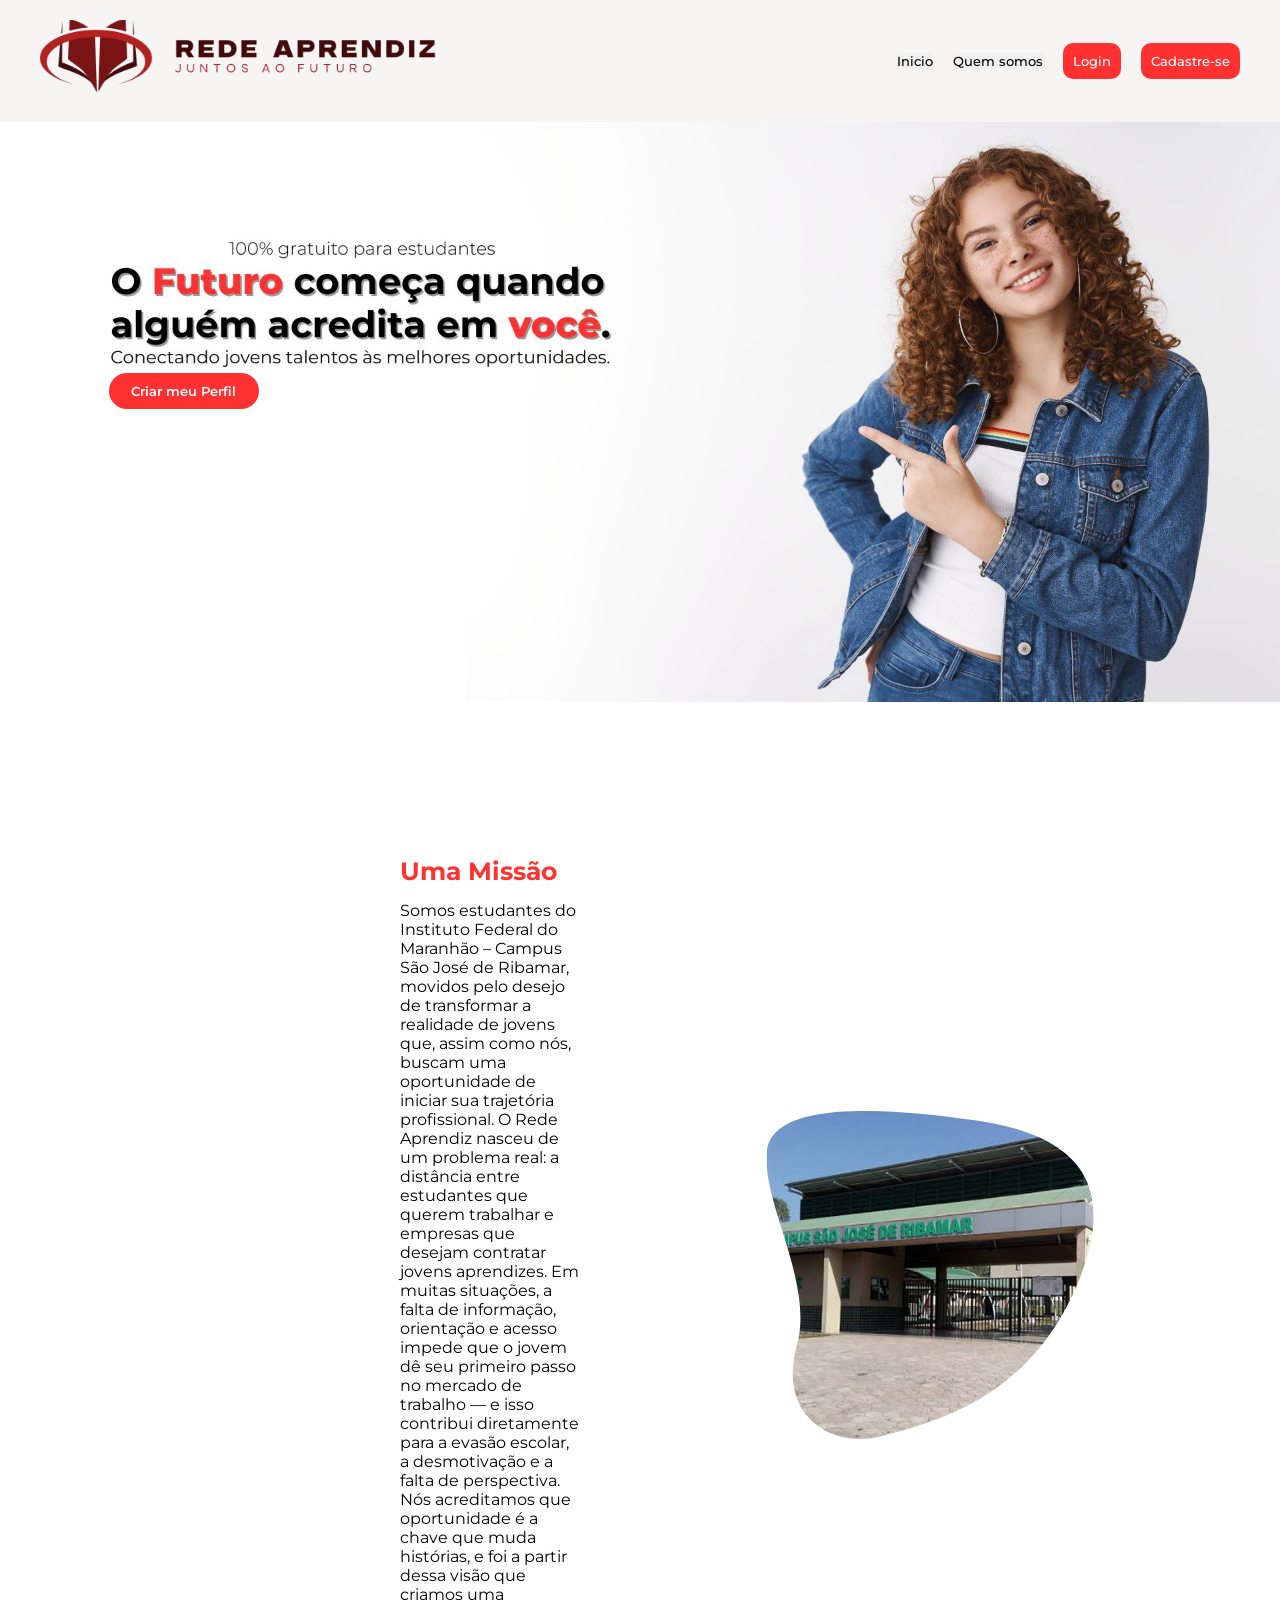
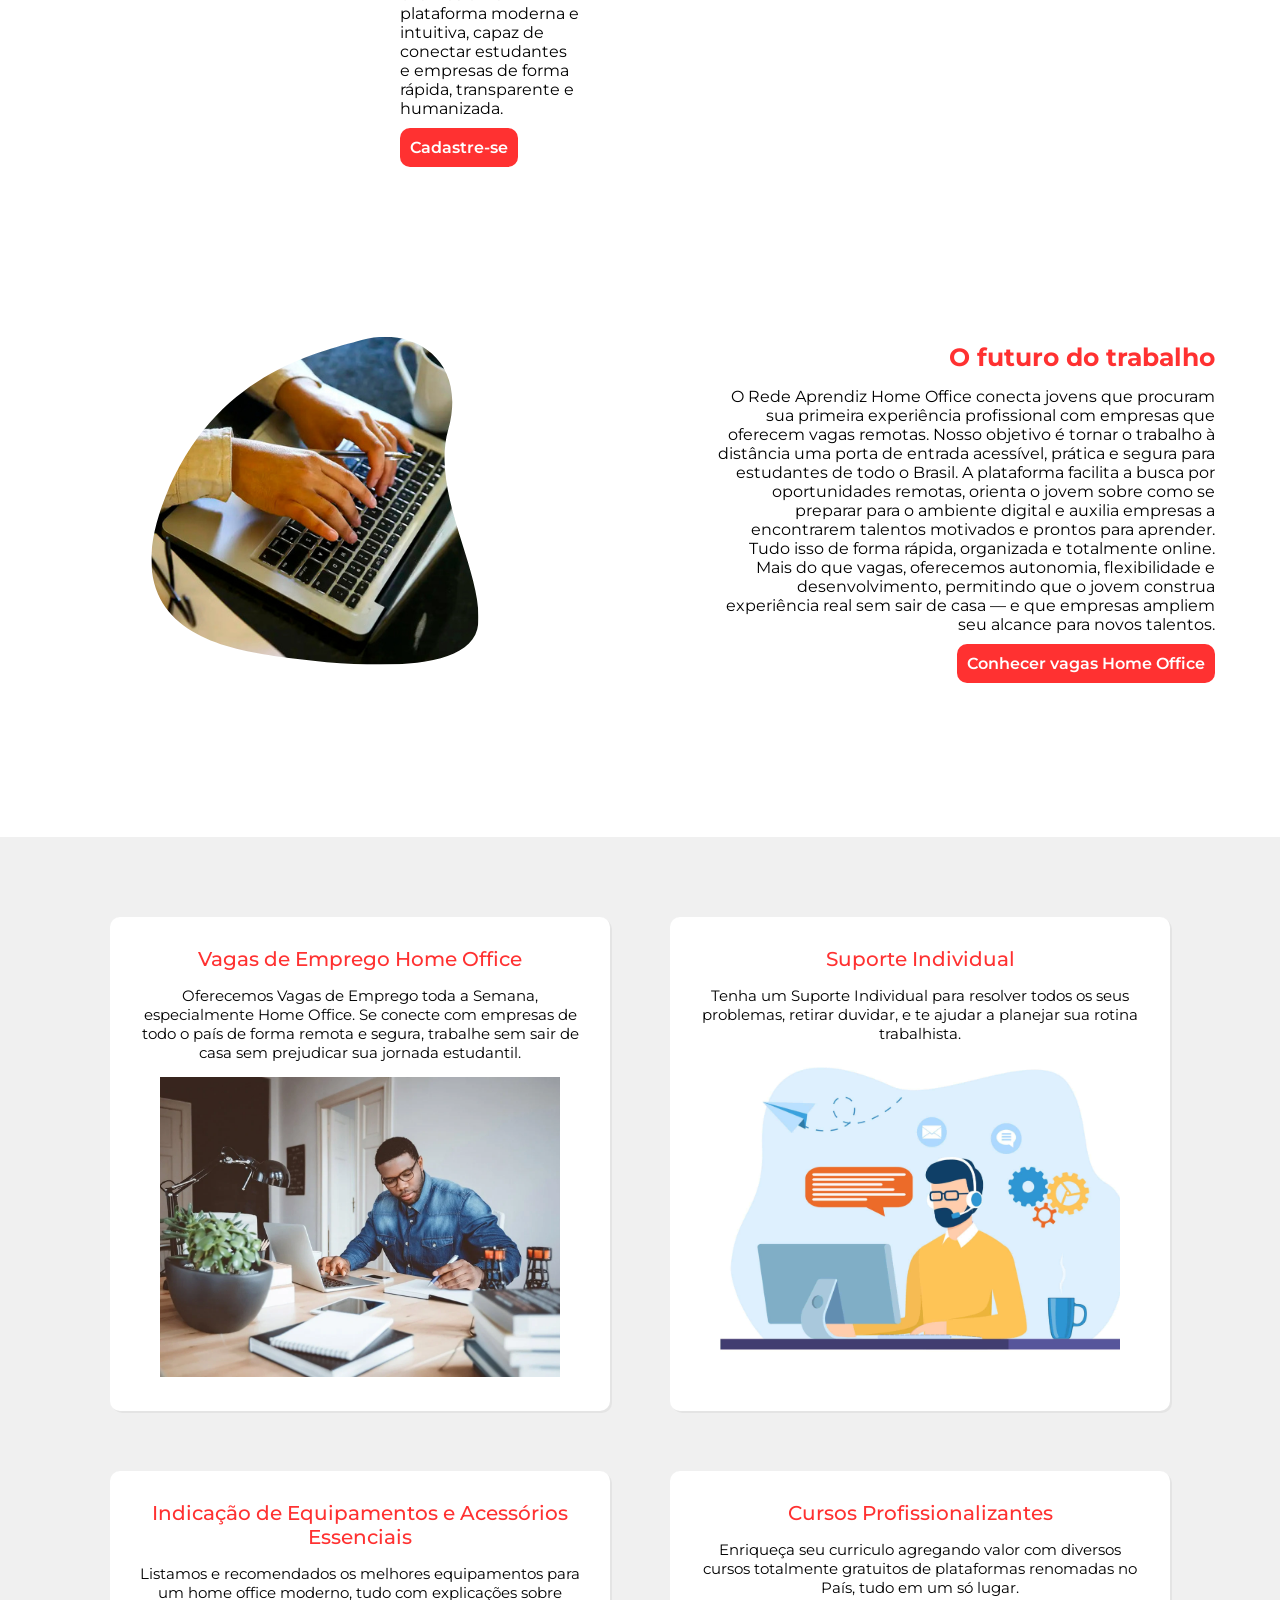
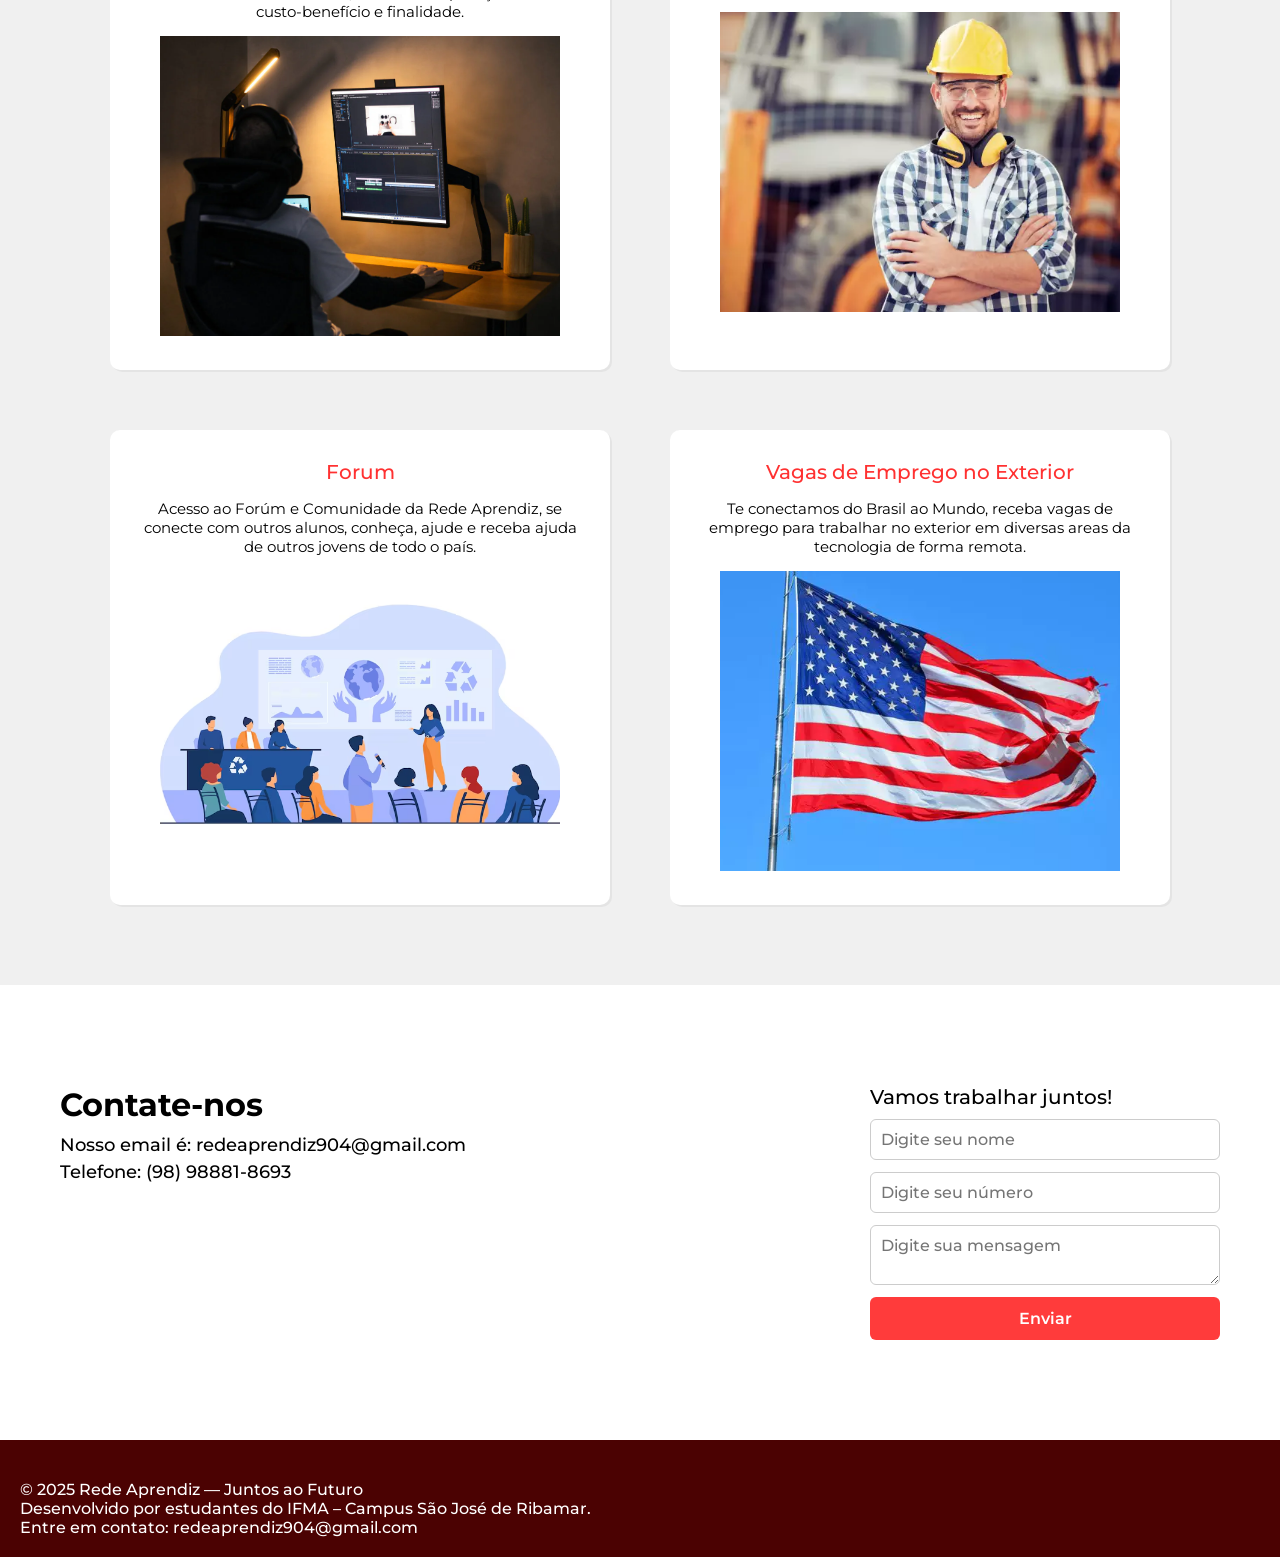
==== html/index.html @ 44a4fd26 "base do projeto" ====
<!DOCTYPE html>
<html lang="pt-br">
<head>
    <meta charset="UTF-8">
    <meta name="viewport" content="width=device-width, initial-scale=1.0">
    <title>Rede Aprendiz</title>
    <link rel="stylesheet" href="../css/style.css">
    <link rel="icon" href="../img/favicon.png" type="image/png">
</head>


<header> 
    <a href="index.html"><img src="../img/logop.png" alt="logoredeaprendiz"></a>
     <nav>
        <ul>
            <li ><button class="textonormal"><a href="./index.html">Inicio</a></button></li>
            <li><button class="textonormal"><a href="./quemsomos.html">Quem somos</a></button></li>
            <li><button class="cadastro"><a href="login.html">Login</a></button></li>
            <li><button class="cadastro"><a href="cadastro.html">Cadastre-se</a></button></li>
        </ul>
    </nav>
</header>
<body>


    <div class="imghero">
        <img src="../img/Untitled design.jpg" width="100%" height="100%">
        <a href="./login.html"><button class="botaocta">Criar meu Perfil</button> </a>
    </div>
    <section class="missao">
        <div class="texto1">
            <h1 class="titulo">Uma Missão</h1>
            <p class="paragrafo">
                Somos estudantes do Instituto Federal do Maranhão – Campus São José de Ribamar, movidos pelo desejo de 
                transformar a realidade de jovens que, assim como nós, buscam uma oportunidade de iniciar sua trajetória profissional.
                
                O Rede Aprendiz nasceu de um problema real: a distância entre estudantes que querem trabalhar e empresas que desejam contratar jovens aprendizes. Em muitas situações, 
                a falta de informação, orientação e acesso impede que o jovem dê seu primeiro passo no mercado de trabalho — e isso contribui diretamente para a evasão escolar, a 
                desmotivação e a falta de perspectiva.


                Nós acreditamos que oportunidade é a chave que muda histórias, e foi a partir dessa visão que criamos uma plataforma moderna e intuitiva, capaz de conectar estudantes e empresas de forma rápida, transparente e humanizada.
            </p>
                <div class="botaohpc"><a href="./cadastro.html" class="botaocadastro"> Cadastre-se</a> </div>
            </div>
            <img src="../img/ifmsjr.png">
    </section>

    <section class="homeoffice"> 
        <img src="../img/futuro.png" class="futuro">
            <div class="texto2">
            <h1 class="titulo2">O futuro do trabalho</h1>
               <p class="paragrafo2">
                O Rede Aprendiz Home Office conecta jovens que procuram sua primeira experiência profissional com empresas que oferecem vagas remotas. Nosso objetivo é tornar o trabalho à distância uma porta de entrada acessível, prática e segura para estudantes de todo o Brasil.

                A plataforma facilita a busca por oportunidades remotas, orienta o jovem sobre como se preparar para o ambiente digital e auxilia empresas a encontrarem talentos motivados e prontos para aprender. Tudo isso de forma rápida, organizada e totalmente online.

                Mais do que vagas, oferecemos autonomia, flexibilidade e desenvolvimento, permitindo que o jovem construa experiência real sem sair de casa — e que empresas ampliem seu alcance para novos talentos.
               </p>
               <div class="botaohpc2"><a href="./cadastro.html" class="botaocadastro2"> Conhecer vagas Home Office</a></div>
            </div>
               
    </section>


    <section class="servicos">

            <div class="card">
                <h1>Vagas de Emprego Home Office</h1>
                    <p>Oferecemos Vagas de Emprego toda a Semana, especialmente Home Office. Se conecte com empresas de todo o país de forma remota e segura, trabalhe sem sair de casa 
                    sem prejudicar sua jornada estudantil.
                    </p>
                <img src="../img/homeoffice.webp" alt="">
            </div>

            <div class="card">
                <h1>Suporte Individual</h1>
                    <p>Tenha um Suporte Individual para resolver todos os seus problemas, retirar duvidar, e te ajudar a planejar sua rotina trabalhista.</p>
                    <img src="../img/suporte.jpeg" alt="">
            </div>

            <div class="card">
                <h1>Indicação de Equipamentos e Acessórios Essenciais</h1>
                    <p>Listamos e recomendados os melhores equipamentos para um home office moderno, tudo com explicações sobre custo-benefício e finalidade.</p>
                    <img src="../img/equipamentos.webp" alt="">
            </div>

            <div class="card">
                 <h1>Cursos Profissionalizantes</h1>
                 <p>Enriqueça seu curriculo agregando valor com diversos cursos totalmente gratuitos de plataformas renomadas no País, tudo em um só lugar.</p>
                 <img src="../img/cursos.webp" alt="">
            </div>

            <div class="card">
                <h1>Forum</h1>
                 <p>Acesso ao Forúm e Comunidade da Rede Aprendiz, se conecte com outros alunos, conheça, ajude e receba ajuda de outros jovens de todo o país.</p> 
                 <img src="../img/forum.avif" alt="">      
            </div>
            <div class="card">
                  <h1>Vagas de Emprego no Exterior</h1>
                    <p>Te conectamos do Brasil ao Mundo, receba vagas de emprego para trabalhar no exterior em diversas areas da tecnologia de forma remota.</p>
                <img src="../img/exterior.webp" alt="">
            </div>
    </section>


    <section class="contato-section">
        <div class="contato-info">
            <h2>Contate-nos</h2>
            <p>Nosso email é: <strong>redeaprendiz904@gmail.com</strong></p>
        <p>Telefone: <strong>(98) 98881-8693</strong></p>
    </div>

    <div class="contato-form">
        <h3>Vamos trabalhar juntos!</h3>
        <input type="text" placeholder="Digite seu nome"maxlength="100">
        <input type="text" placeholder="Digite seu número" maxlength="11">
        <textarea placeholder="Digite sua mensagem" maxlength="300"></textarea>
        <button>Enviar</button>
    </div>
</section>



<footer>
    <p>© 2025 Rede Aprendiz — Juntos ao Futuro</p>
    <p>Desenvolvido por estudantes do IFMA – Campus São José de Ribamar.</p>
    <p>Entre em contato: redeaprendiz904@gmail.com</p>
</footer>
</body>
</html>
---- css/style.css ----
@import url('https://fonts.googleapis.com/css2?family=Montserrat:ital,wght@0,100..900;1,100..900&display=swap');

*{
  margin: 0;
  padding: 0;
  box-sizing: border-box;
  font-family: "Montserrat", sans-serif;
  font-optical-sizing: auto;
  font-weight: 500;
  font-style: normal;
}


header {
  
  display: flex;
  justify-content: space-between;  
  align-items: center;
  background-color: rgb(247, 244, 244);
  padding: 20px;
  text-align: right;
  box-sizing: border-box;
  flex-direction: row;
  gap: 10px;
  
    
}



nav ul {
  list-style: none;
  padding: 0;
  margin: 0px 0 0 0;
  margin-right: 17px;
  display: flex;
  flex-direction: row;
  align-items: center;
  margin: 0px 0;

}

nav li {
  display: inline;
  margin-right: 20px;
  font-family: 'Arial', sans-serif;
  

}

.textonormal a{
  text-decoration: none;
  color: black;
}

.cadastro a{
  color: white;
  text-decoration: none;
}

.textonormal{
  text-decoration: none;
  color: black;
  border: none;
  font-weight: 600;  
}

.cadastro {
  border: none;
  padding: 10px;       
  border-radius: 10px;     
  text-decoration: none;   
  color: none; 
  background-color: #ff3131; 
  font-weight: 600;
  color: white;   
}

img{
  margin-right: 0%;
}
.texto1{
  margin-left: 50px;
  margin-top: 50px;
  font-family:system-ui, -apple-system, BlinkMacSystemFont, 'Segoe UI', Roboto, Oxygen, Ubuntu, Cantarell, 'Open Sans', 'Helvetica Neue', sans-serif
}



h1{
  font-size: 25px;
}
h2{
  font-size: 24px;
}

p1{
  font-size: 18px;
}

.imghero{
  position: relative;
  display: inline-block;

}

.botaocta{
  position:absolute;
  top: 43%;
  left: 8.5%;
  border-radius: 100px;
  font-weight: 600;
  padding: 10px;
  width: 150px;
  background-color: #ff3131;
  color: white;
  border: none;
  
}

.texto1{
  text-align: left;
  top: 100%;
  margin-left: 300px;
}

.missao{
  margin: 100px;
  display: flex;
  gap: 100px;
  align-items: center;
  justify-content: center;
}

.titulo{
  font-weight: 700;
  color: #ff3131;
  margin-bottom: 15px;
}

.paragrafo{
  text-align: left;
  max-width: 500px;
  font-weight: 400;
}

.botaocadastro{
  border-radius: 10px;
  border:none;
  color: white;
  background-color: #ff3131;
  font-weight: 600;
  padding: 10px;
  text-decoration: none;
}

.botaohpc{
  margin: 20px 0 0 0;
}









.homeoffice{
  margin: 80px auto;
  display: flex;
  gap: 0px;
  align-items: center;
  justify-content: center;
}

.texto2{
  text-align: right;
  top: 100%;
  margin-left: 300px;
}

.titulo2{
  text-align: right;
  font-weight: 700;
  color: #ff3131;
  margin-bottom: 15px;
}

.paragrafo2{
  text-align: right;
  max-width: 500px;
  font-weight: 400;
}

.botaocadastro2{
  border-radius: 10px;
  border:none;
  color: white;
  background-color: #ff3131;
  font-weight: 600;
  padding: 10px;
  text-decoration: none;
  margin-left: 35%;
}

.botaohpc2{
  margin: 20px 0 0 0;
}

.futuro{
  height: auto;
  margin: 0;
  margin-right: -150px;
}


.servicos{
  background-color: rgb(240, 240, 240);
  gap: 20px;
  display: flex;
  flex-wrap: wrap;
  justify-content: center;
  padding: 60px;
}


.card{
  background: white;
  max-width: 500px;
  padding: 30px;
  border-radius: 10px;
  margin: 20px;
  text-align: center;
  box-shadow: 2px 2px rgba(0, 0, 0, 0.05);
}


.card img{
    width: 400px;  
  height: 300px;    
  object-fit: cover; 
  
}

.card h1{
  color: #ff3131;
  margin-bottom: 15px;
  font-weight: 500;
  font-size: 20px;
}

.card p{
  margin-bottom: 15px;
  font-weight: 400;
  font-size: 15px;
}


footer{
  background-color: rgb(75, 2, 2);
  padding: 40px 20px 20px 20px;
}

footer p{
  color: white;
}


.contato-section {
    max-width: 1200px;
    margin: 80px auto;
    padding: 20px;
    display: flex;
    justify-content: space-between;
    align-items: flex-start;
    gap: 50px;
    font-family: "Montserrat", sans-serif;
}

.contato-info h2 {
    font-size: 32px;
    font-weight: 700;
    margin-bottom: 10px;
}

.contato-info p {
    font-size: 18px;
    margin: 5px 0;
}

.contato-form {
    display: flex;
    flex-direction: column;
    width: 350px;
}

.contato-form h3 {
    margin-bottom: 10px;
    font-size: 20px;
}

.contato-form input,
.contato-form textarea {
    width: 100%;
    padding: 10px;
    margin-bottom: 12px;
    border: 1px solid #ccc;
    border-radius: 6px;
    font-size: 16px;
    outline: none;
    transition: 0.2s;
}

.contato-form input:focus,
.contato-form textarea:focus {
    border-color: #ff3b3b;
}

.contato-form button {
    padding: 12px;
    background-color: #ff3b3b;
    border: none;
    color: white;
    border-radius: 6px;
    cursor: pointer;
    font-size: 16px;
    font-weight: 600;
    transition: 0.2s;
}

.contato-form button:hover {
    background-color: #d00000;
}

/* Responsivo */
@media (max-width: 900px) {
    .contato-section {
        flex-direction: column;
        text-align: center;
        align-items: center;
    }

    .contato-form {
        width: 100%;
        max-width: 350px;
    }
}
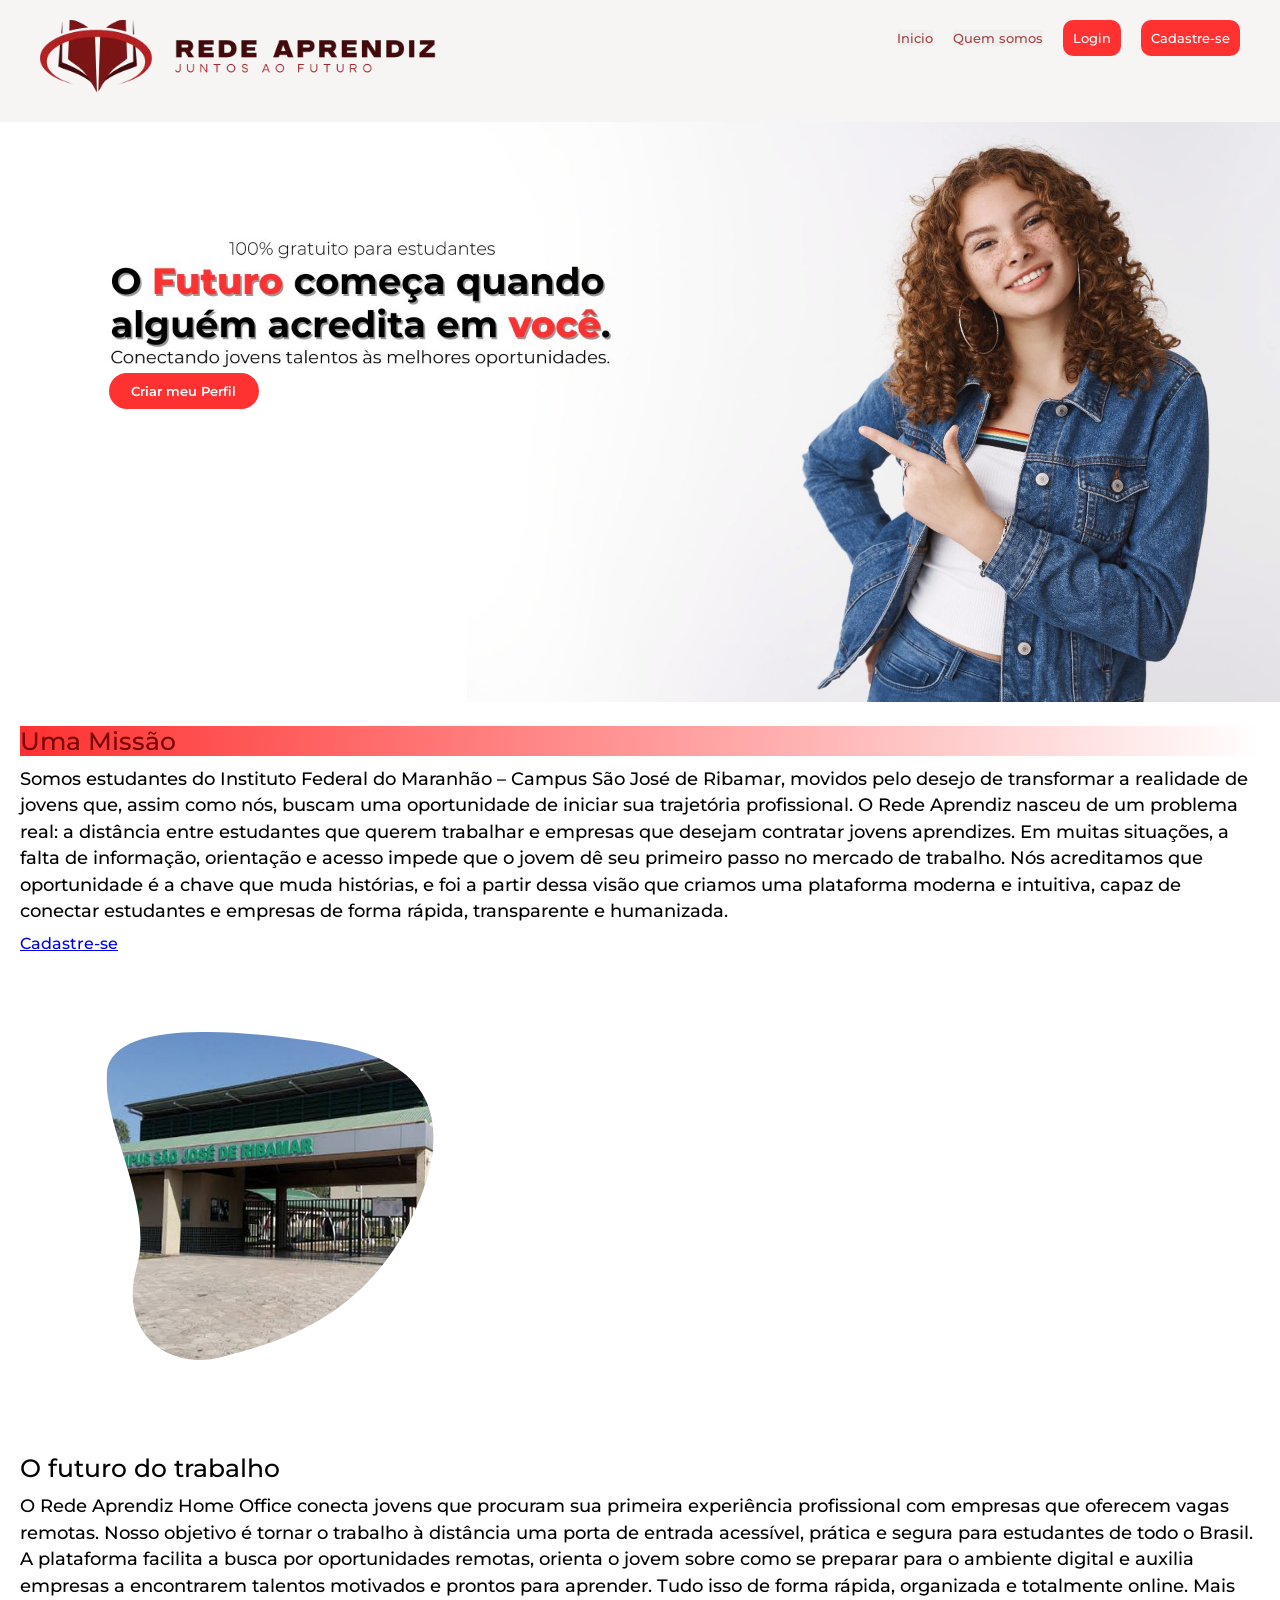
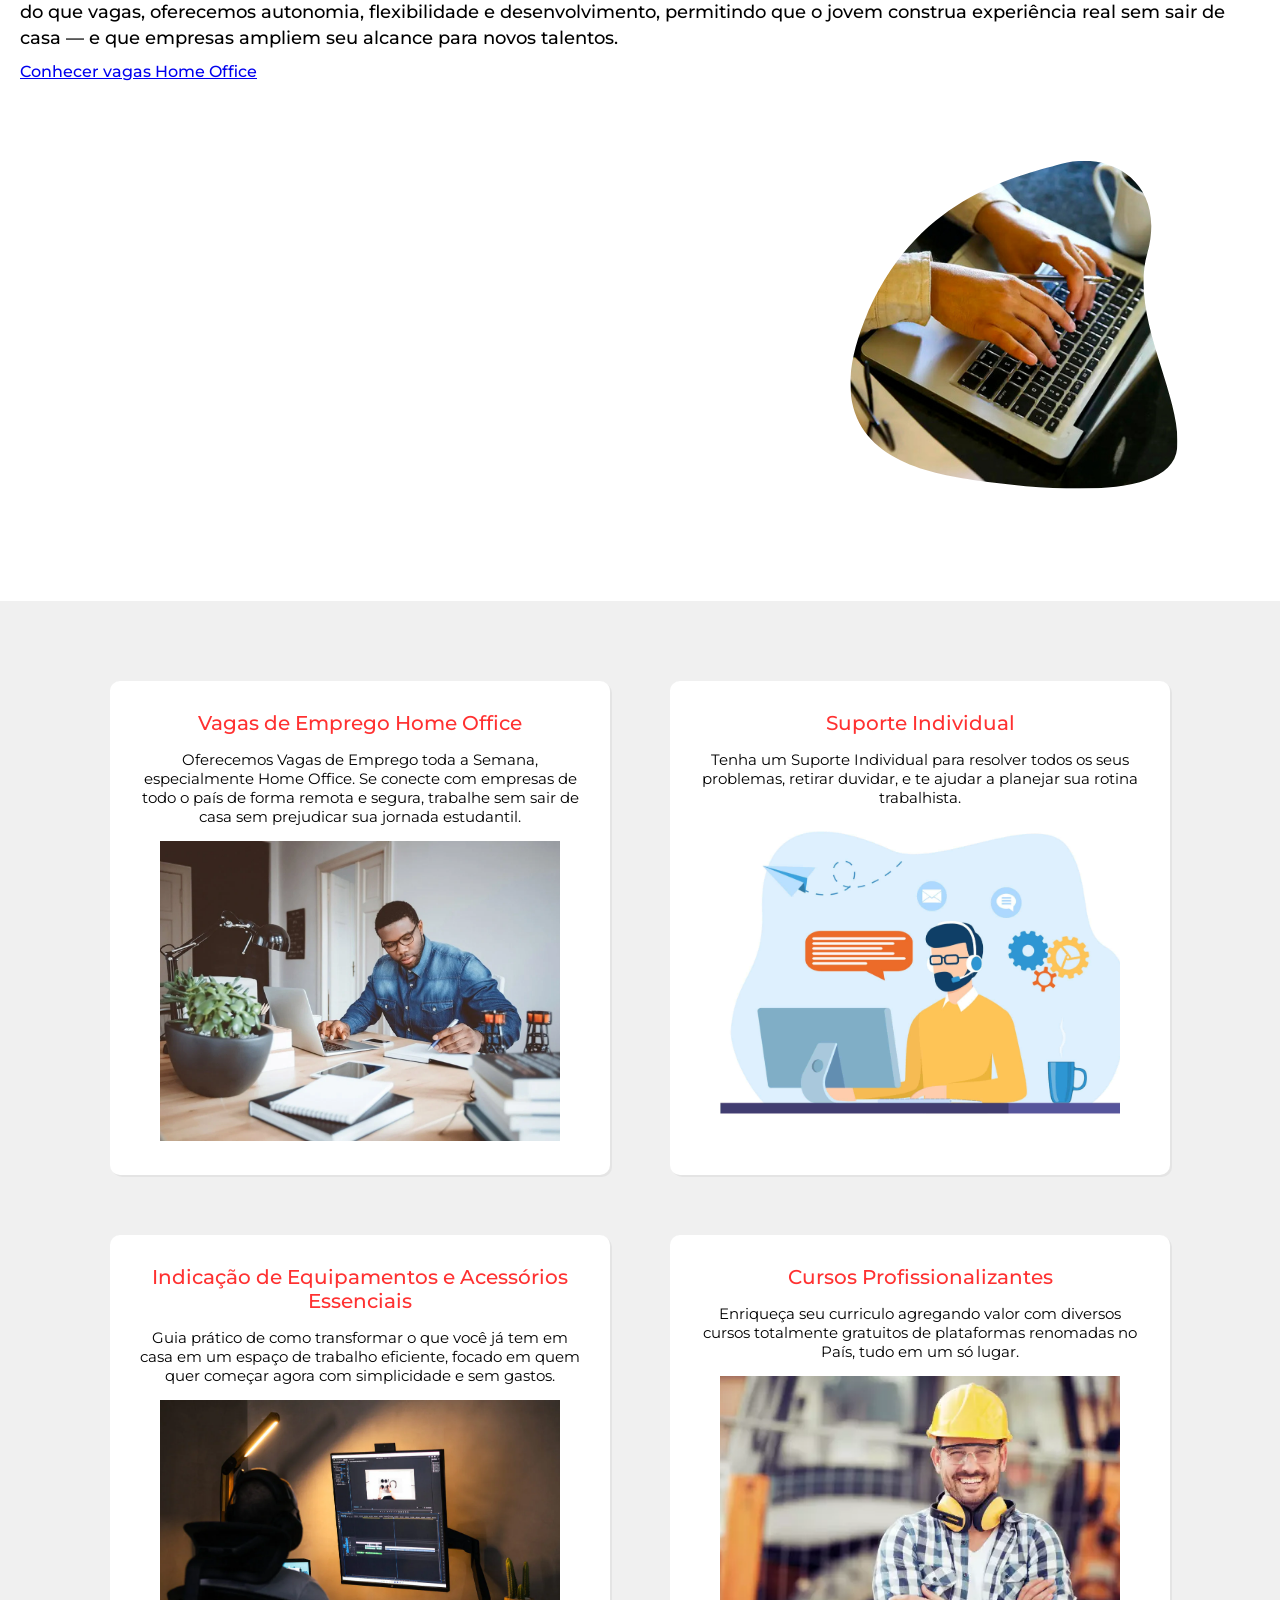
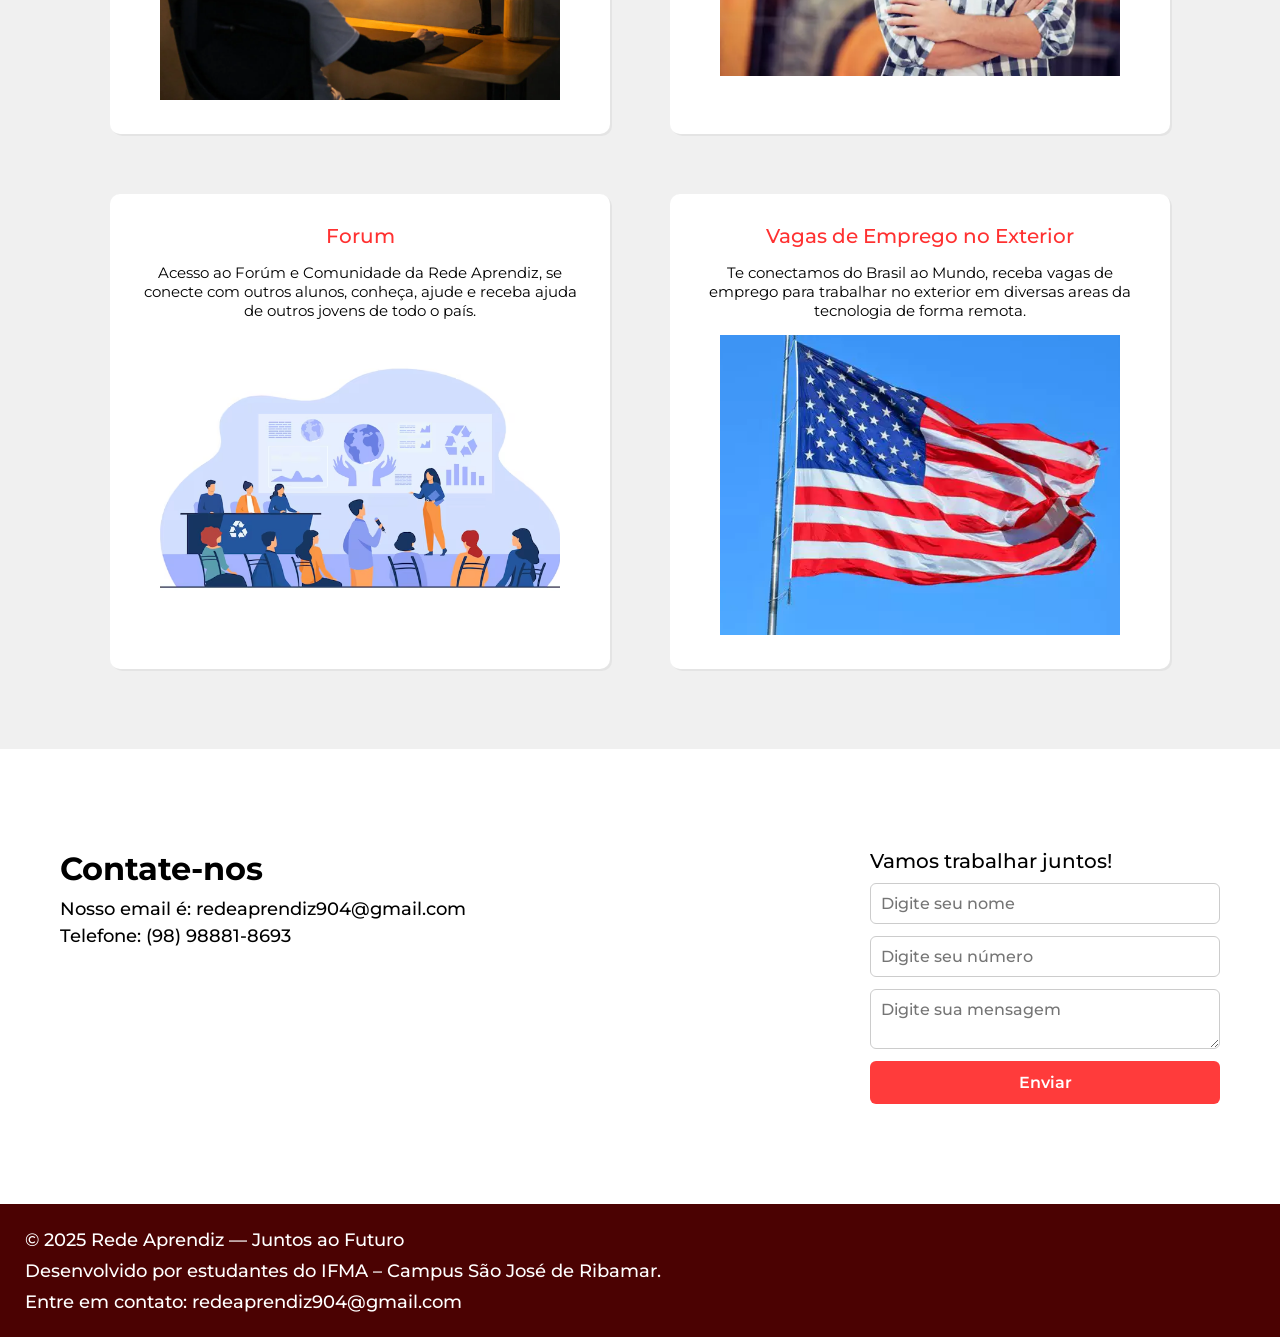
==== commit 5e7d8b08: "finalização do index" ====
--- a/html/index.html
+++ b/html/index.html
@@ -11,7 +11,7 @@
 
 <header> 
     <a href="index.html"><img src="../img/logop.png" alt="logoredeaprendiz"></a>
-     <nav>
+     <nav class="item">
         <ul>
             <li ><button class="textonormal"><a href="./index.html">Inicio</a></button></li>
             <li><button class="textonormal"><a href="./quemsomos.html">Quem somos</a></button></li>
@@ -27,27 +27,25 @@
         <img src="../img/Untitled design.jpg" width="100%" height="100%">
         <a href="./login.html"><button class="botaocta">Criar meu Perfil</button> </a>
     </div>
-    <section class="missao">
-        <div class="texto1">
-            <h1 class="titulo">Uma Missão</h1>
-            <p class="paragrafo">
-                Somos estudantes do Instituto Federal do Maranhão – Campus São José de Ribamar, movidos pelo desejo de 
-                transformar a realidade de jovens que, assim como nós, buscam uma oportunidade de iniciar sua trajetória profissional.
+    <section class="flex-content">
+        <article class="text-missao">
+            <div class="texto1">
+                <h1 class="titulo">Uma Missão</h1>
+                <p class="paragrafo">
+                    Somos estudantes do Instituto Federal do Maranhão – Campus São José de Ribamar, movidos pelo desejo de
+                    transformar a realidade de jovens que, assim como nós, buscam uma oportunidade de iniciar sua trajetória profissional.
+                    O Rede Aprendiz nasceu de um problema real: a distância entre estudantes que querem trabalhar e empresas que desejam contratar jovens aprendizes. Em muitas situações,
+                    a falta de informação, orientação e acesso impede que o jovem dê seu primeiro passo no mercado de trabalho.
+                    Nós acreditamos que oportunidade é a chave que muda histórias, e foi a partir dessa visão que criamos uma plataforma moderna e intuitiva, capaz de conectar estudantes e empresas de forma rápida, transparente e humanizada.
+                </p>
+                    
+                </div>
+                <div class="botaohpc"><a href="./cadastro.html" class="botaocadastro"> Cadastre-se</a> </div>
+                    <img src="../img/ifmsjr.png">
                 
-                O Rede Aprendiz nasceu de um problema real: a distância entre estudantes que querem trabalhar e empresas que desejam contratar jovens aprendizes. Em muitas situações, 
-                a falta de informação, orientação e acesso impede que o jovem dê seu primeiro passo no mercado de trabalho — e isso contribui diretamente para a evasão escolar, a 
-                desmotivação e a falta de perspectiva.
-
-
-                Nós acreditamos que oportunidade é a chave que muda histórias, e foi a partir dessa visão que criamos uma plataforma moderna e intuitiva, capaz de conectar estudantes e empresas de forma rápida, transparente e humanizada.
-            </p>
-                <div class="botaohpc"><a href="./cadastro.html" class="botaocadastro"> Cadastre-se</a> </div>
-            </div>
-            <img src="../img/ifmsjr.png">
-    </section>
-
-    <section class="homeoffice"> 
-        <img src="../img/futuro.png" class="futuro">
+        </article>
+        <article class="text-hf">
+         
             <div class="texto2">
             <h1 class="titulo2">O futuro do trabalho</h1>
                <p class="paragrafo2">
@@ -57,8 +55,15 @@
 
                 Mais do que vagas, oferecemos autonomia, flexibilidade e desenvolvimento, permitindo que o jovem construa experiência real sem sair de casa — e que empresas ampliem seu alcance para novos talentos.
                </p>
-               <div class="botaohpc2"><a href="./cadastro.html" class="botaocadastro2"> Conhecer vagas Home Office</a></div>
+               
             </div>
+            <div class="botaohpc2"><a href="./cadastro.html" class="botaocadastro2"> Conhecer vagas Home Office</a></div>
+               <img src="../img/futuro.png" class="futuro">
+        </article>
+    </section>
+
+    <section class="homeoffice"> 
+        
                
     </section>
 
@@ -81,7 +86,7 @@
 
             <div class="card">
                 <h1>Indicação de Equipamentos e Acessórios Essenciais</h1>
-                    <p>Listamos e recomendados os melhores equipamentos para um home office moderno, tudo com explicações sobre custo-benefício e finalidade.</p>
+                    <p>Guia prático de como transformar o que você já tem em casa em um espaço de trabalho eficiente, focado em quem quer começar agora com simplicidade e sem gastos. </p>
                     <img src="../img/equipamentos.webp" alt="">
             </div>
 
--- a/css/style.css
+++ b/css/style.css
@@ -16,13 +16,13 @@
   
   display: flex;
   justify-content: space-between;  
-  align-items: center;
+  
   background-color: rgb(247, 244, 244);
   padding: 20px;
   text-align: right;
   box-sizing: border-box;
-  flex-direction: row;
-  gap: 10px;
+  flex-flow: row nowrap;
+  gap: 8px;
   
     
 }
@@ -51,7 +51,7 @@
 
 .textonormal a{
   text-decoration: none;
-  color: black;
+  color: rgb(163, 68, 68);
 }
 
 .cadastro a{
@@ -74,16 +74,53 @@
   color: none; 
   background-color: #ff3131; 
   font-weight: 600;
-  color: white;   
-}
-
-img{
-  margin-right: 0%;
-}
-.texto1{
-  margin-left: 50px;
-  margin-top: 50px;
-  font-family:system-ui, -apple-system, BlinkMacSystemFont, 'Segoe UI', Roboto, Oxygen, Ubuntu, Cantarell, 'Open Sans', 'Helvetica Neue', sans-serif
+  color: white; 
+    
+}
+
+
+section.flex-content{
+  padding: 20px;
+
+  display: flex;
+  flex-flow: column nowrap;
+}
+
+
+article.text-missao{
+  display: flex;
+  flex-flow: row wrap;
+
+}
+
+article.text-hf{
+  display: flex;
+  flex-flow: row wrap;
+}
+
+article div.texto1 h1{
+  color: #790404;
+  background-image: linear-gradient(to right,#ff3131, transparent );
+}
+ article.text-missao p{
+      line-height: 1.5;
+      margin-top: 10px;
+      margin-bottom: 10px;
+}
+
+ article.text-hf p{
+      line-height: 1.5;
+      margin-top: 10px;
+      margin-bottom: 10px;
+    }
+article.text-missao img{
+  width: 500px;
+  margin-right: 60%;
+  
+}
+article.text-hf img{
+  width: 500px;
+  margin-left: 60%;
 }
 
 
@@ -95,8 +132,8 @@
   font-size: 24px;
 }
 
-p1{
-  font-size: 18px;
+p{
+  font-size: 1.1em;
 }
 
 .imghero{
@@ -119,101 +156,8 @@
   
 }
 
-.texto1{
-  text-align: left;
-  top: 100%;
-  margin-left: 300px;
-}
-
-.missao{
-  margin: 100px;
-  display: flex;
-  gap: 100px;
-  align-items: center;
-  justify-content: center;
-}
-
-.titulo{
-  font-weight: 700;
-  color: #ff3131;
-  margin-bottom: 15px;
-}
-
-.paragrafo{
-  text-align: left;
-  max-width: 500px;
-  font-weight: 400;
-}
-
-.botaocadastro{
-  border-radius: 10px;
-  border:none;
-  color: white;
-  background-color: #ff3131;
-  font-weight: 600;
-  padding: 10px;
-  text-decoration: none;
-}
-
-.botaohpc{
-  margin: 20px 0 0 0;
-}
-
-
-
-
-
-
-
-
-
-.homeoffice{
-  margin: 80px auto;
-  display: flex;
-  gap: 0px;
-  align-items: center;
-  justify-content: center;
-}
-
-.texto2{
-  text-align: right;
-  top: 100%;
-  margin-left: 300px;
-}
-
-.titulo2{
-  text-align: right;
-  font-weight: 700;
-  color: #ff3131;
-  margin-bottom: 15px;
-}
-
-.paragrafo2{
-  text-align: right;
-  max-width: 500px;
-  font-weight: 400;
-}
-
-.botaocadastro2{
-  border-radius: 10px;
-  border:none;
-  color: white;
-  background-color: #ff3131;
-  font-weight: 600;
-  padding: 10px;
-  text-decoration: none;
-  margin-left: 35%;
-}
-
-.botaohpc2{
-  margin: 20px 0 0 0;
-}
-
-.futuro{
-  height: auto;
-  margin: 0;
-  margin-right: -150px;
-}
+
+
 
 
 .servicos{
@@ -260,11 +204,12 @@
 
 footer{
   background-color: rgb(75, 2, 2);
-  padding: 40px 20px 20px 20px;
+  padding: 20px;
 }
 
 footer p{
   color: white;
+  padding: 5px;
 }
 
 
@@ -334,16 +279,68 @@
     background-color: #d00000;
 }
 
-/* Responsivo */
-@media (max-width: 900px) {
+@media (max-width: 1024px) {
     .contato-section {
         flex-direction: column;
         text-align: center;
         align-items: center;
-    }
+  }
 
     .contato-form {
         width: 100%;
         max-width: 350px;
-    }
-}
+  }
+
+    body{
+  }
+    article.text-missao img{
+        width: 350px;
+        display: block;
+        margin: auto;
+}
+
+   
+    article.text-hf img{
+        width: 350px;
+        display: block;
+        margin: auto;
+}
+  }
+
+
+@media (max-width: 889px) {
+
+  header{
+    flex-flow: row wrap;
+  }
+
+  nav ul{
+    align-items: flex-end;
+  }
+
+  .cadastro{
+    padding: 5px;
+    border-radius: 5px;
+    margin: -5px;
+  }
+
+  .botaohpc2{
+    padding: 0px;
+    height: 60px;
+    
+  }
+  .botaohpc2 a{
+    font-size: 15px;
+  }
+
+  footer{
+    padding: 10px;
+  }
+
+  footer p{
+    font-size: 0.9em;
+  }
+
+
+
+}
